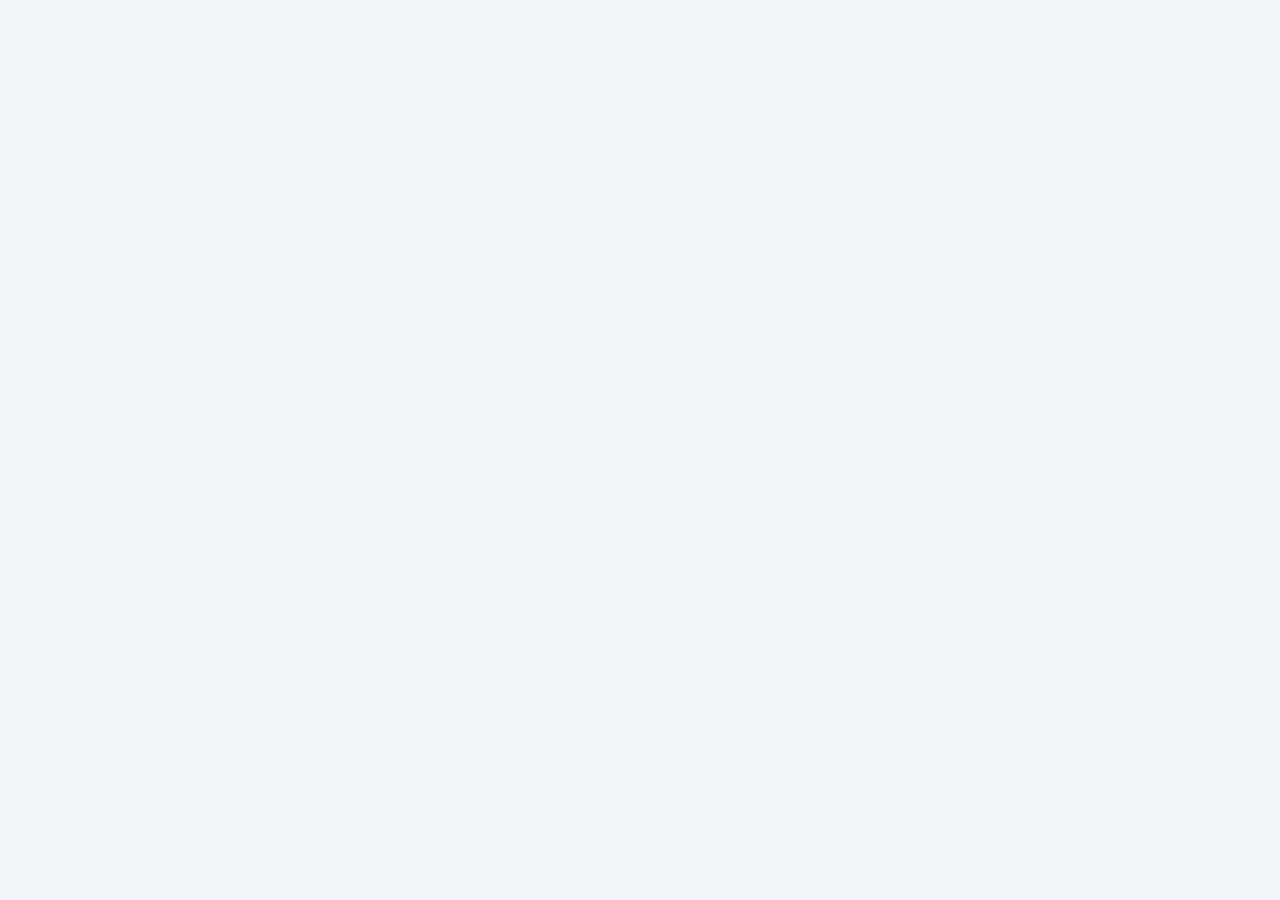
==== padre.html @ 957042de "Seguridad con login y roles, portal de familias y avisos por correo/push - Base de datos: todas las " ====
<!doctype html>
<html lang="es">
<head>
<meta charset="utf-8">
<meta name="viewport" content="width=device-width, initial-scale=1, viewport-fit=cover">
<title>Familias · Campus Norte</title>
<meta name="description" content="Portal de familias de Campus Norte: ingresos, salidas, pases de retiro y avisos.">
<meta name="theme-color" content="#0f4c81">
<link rel="manifest" href="manifest.webmanifest">
<link rel="icon" href="icons/icon.svg" type="image/svg+xml">
<link rel="apple-touch-icon" href="icons/icon-192.png">
<meta name="apple-mobile-web-app-capable" content="yes">
<meta name="apple-mobile-web-app-title" content="Campus Norte">
<link rel="stylesheet" href="https://fonts.googleapis.com/css2?family=Bricolage+Grotesque:wght@600;800&family=Atkinson+Hyperlegible:wght@400;700&display=swap">
<link rel="stylesheet" href="css/app.css">
<script src="https://cdn.jsdelivr.net/npm/@supabase/supabase-js@2.45.4/dist/umd/supabase.js"></script>
</head>
<body class="portal">
<div id="acceso" hidden></div>

<div data-app hidden>
<header class="top" style="padding-bottom:12px">
  <div class="fila">
    <div><h1>Campus Norte · Familias</h1></div>
    <button class="btn chico" id="instalar" hidden style="background:#fff;color:#0f4c81">Instalar app</button>
  </div>
</header>

<main>
  <div class="saludo"><h1 id="saludo">Hola</h1><p id="fecha"></p></div>
  <div id="alertas"></div>

  <section id="v-hoy"><div id="hijos" class="hijo-lista" style="display:grid;gap:16px"></div></section>

  <section id="v-historial" hidden>
    <div class="card">
      <h2>Historial de asistencia</h2>
      <div class="chips" id="hist-hijos"></div>
      <p id="hist-resumen" class="small" style="margin:12px 0 0"></p>
    </div>
    <div class="card tabla"><table class="dias"><thead><tr><th>Día</th><th>Llegó</th><th>Salió</th></tr></thead><tbody id="hist-tabla"></tbody></table></div>
  </section>

  <section id="v-retiros" hidden>
    <div class="card">
      <h2>Pase temporal de retiro</h2>
      <p class="small" style="margin-top:0">¿Otra persona recogerá a tu hijo? Créale un pase. Vale solo para el día que elijas y para un único retiro. En la puerta deberá mostrar su cédula.</p>
      <form id="f-pase" novalidate>
        <div class="campo" id="pase-hijos-box"><label>¿A quién retira?</label><div class="chips" id="pase-hijos"></div></div>
        <div class="campo"><label for="pase-nombre">Nombre completo</label><input id="pase-nombre" autocomplete="off" maxlength="80" placeholder="Ej. Pedro Andrade López"></div>
        <div class="row">
          <div class="campo"><label for="pase-cedula">Cédula</label><input id="pase-cedula" inputmode="numeric" maxlength="10" autocomplete="off" placeholder="10 dígitos"></div>
          <div class="campo"><label for="pase-par">Relación</label><input id="pase-par" list="parentescos" maxlength="40" placeholder="Ej. Tío"></div>
        </div>
        <datalist id="parentescos"><option>Tío</option><option>Tía</option><option>Abuelo</option><option>Abuela</option><option>Hermano mayor</option><option>Vecino/a</option><option>Amigo/a de la familia</option><option>Transporte escolar</option></datalist>
        <div class="campo"><label>¿Qué día?</label>
          <div class="chips" id="pase-dias"></div>
          <input type="date" id="pase-fecha" style="margin-top:8px" aria-label="Otra fecha">
        </div>
        <div id="pase-err" class="error" hidden role="alert"></div>
        <button class="btn" style="width:100%" id="pase-btn">Crear pase</button>
      </form>
    </div>
    <div id="retiros-lista" style="display:grid;gap:16px"></div>
  </section>

  <section id="v-avisos" hidden>
    <div class="card">
      <h2>Notificaciones en este celular</h2>
      <p class="small" id="push-estado" style="margin-top:0"></p>
      <div class="row"><button class="btn" id="push-btn">Activar notificaciones</button></div>
      <div class="aviso" id="ios-ayuda" hidden style="margin-top:12px">En iPhone, primero agrega el portal a tu pantalla de inicio: toca <b>Compartir</b> → <b>Agregar a inicio</b>. Luego ábrelo desde ese ícono y activa las notificaciones.</div>
    </div>
    <div class="card">
      <h2>¿Cómo quieres enterarte?</h2>
      <label class="interruptor"><span>Correo electrónico<br><span class="small" id="pref-correo"></span></span><input type="checkbox" id="pref-email"></label>
      <label class="interruptor"><span>Notificaciones push<br><span class="small">En los dispositivos donde las actives</span></span><input type="checkbox" id="pref-push"></label>
      <p class="small">Las alertas de seguridad (por ejemplo, un intento de retiro no autorizado) siempre te llegarán, aunque desactives los avisos.</p>
      <button class="btn sec" id="prueba">Enviarme un aviso de prueba</button>
    </div>
    <div class="card">
      <h2>Tu cuenta</h2>
      <p class="small" id="cuenta"></p>
      <div class="row"><button class="btn sec" id="salir">Cerrar sesión</button></div>
    </div>
  </section>
</main>

<nav class="bottom" aria-label="Secciones">
  <div>
    <button data-v="hoy" class="on"><span aria-hidden="true">🏫</span>Hoy</button>
    <button data-v="historial"><span aria-hidden="true">📅</span>Historial</button>
    <button data-v="retiros"><span aria-hidden="true">🧑‍🤝‍🧑</span>Retiros</button>
    <button data-v="avisos"><span aria-hidden="true">🔔</span>Avisos</button>
  </div>
</nav>
</div>
<script type="module" src="js/padre.js"></script>
</body>
</html>
---- css/app.css ----
/* Control de Ingreso · Campus Norte — estilos compartidos (personal y portal de familias) */
:root{
  --bg:#f3f6f8; --panel:#ffffff; --ink:#14232e; --muted:#5b6b77; --line:#d9e2e8;
  --brand:#0f4c81; --brand-ink:#ffffff; --brand-soft:#e4ecf5;
  --ok:#1d7a46; --okbg:#e3f5ea; --bad:#b8322a; --badbg:#fbe6e4; --warn:#8a5a10; --warnbg:#fff4de;
  --display:"Bricolage Grotesque", system-ui, sans-serif;
  --body:"Atkinson Hyperlegible", system-ui, sans-serif;
  --radius:14px;
  color-scheme: light;
}
@media (prefers-color-scheme: dark){
  :root:not([data-theme="light"]){
    --bg:#0f171d; --panel:#17222b; --ink:#e8eef2; --muted:#9fb0bc; --line:#2a3945;
    --brand:#4f9ae0; --brand-ink:#08131c; --brand-soft:#1c3247;
    --ok:#4cc483; --okbg:#173326; --bad:#ff7b70; --badbg:#3a1d1b; --warn:#f3c36b; --warnbg:#33281a;
    color-scheme: dark;
  }
}
*{box-sizing:border-box}
html{-webkit-text-size-adjust:100%}
body{margin:0;background:var(--bg);color:var(--ink);font:16px/1.5 var(--body);min-height:100vh}
button,input,select{font:inherit;color:inherit}
a{color:var(--brand)}
[hidden]{display:none!important}
.sr{position:absolute;width:1px;height:1px;overflow:hidden;clip:rect(0 0 0 0);white-space:nowrap}

header.top{background:var(--brand);color:var(--brand-ink);padding:14px 16px 0;position:sticky;top:0;z-index:5}
header.top .fila{display:flex;align-items:center;gap:10px;justify-content:space-between}
header.top h1{font:800 1.2rem var(--display);margin:0}
header.top p{margin:2px 0 10px;opacity:.85;font-size:.85rem}
header.top .usuario{font-size:.8rem;opacity:.9;text-align:right}
header.top .usuario button{background:none;border:0;color:inherit;text-decoration:underline;cursor:pointer;padding:0;font-size:.8rem}
nav.tabs{display:flex;gap:4px;overflow-x:auto;scrollbar-width:none}
nav.tabs button{flex:1;min-width:max-content;border:0;background:transparent;color:inherit;opacity:.75;padding:10px 12px;font-weight:700;border-bottom:3px solid transparent;cursor:pointer}
nav.tabs button.on{opacity:1;border-color:currentColor}

main{max-width:760px;margin:0 auto;padding:16px;display:grid;gap:16px}
.card{background:var(--panel);border:1px solid var(--line);border-radius:var(--radius);padding:16px}
h2{font:600 1.15rem var(--display);margin:0 0 10px}
h3{font:600 1rem var(--display);margin:0 0 8px}
label{font-weight:700;font-size:.9rem;display:block;margin-bottom:4px}
input,select{width:100%;padding:12px;border:1px solid var(--line);border-radius:10px;background:var(--panel);min-height:48px}
input:focus-visible,select:focus-visible,button:focus-visible{outline:3px solid color-mix(in srgb,var(--brand) 55%,transparent);outline-offset:2px}
.row{display:flex;gap:8px;flex-wrap:wrap}.row>*{flex:1;min-width:140px}
.campo{margin-bottom:12px}
.btn{border:0;border-radius:10px;padding:12px 16px;font-weight:700;cursor:pointer;background:var(--brand);color:var(--brand-ink);min-height:48px}
.btn.sec{background:transparent;color:var(--brand);border:1px solid var(--brand)}
.btn.peligro{background:var(--bad);color:#fff}
.btn.ok{background:var(--ok);color:#fff}
.btn:disabled{opacity:.55;cursor:wait}
.btn.chico{min-height:36px;padding:6px 12px;font-size:.88rem}
.small{font-size:.84rem;color:var(--muted)}
.aviso{background:var(--warnbg);border:1px solid color-mix(in srgb,var(--warn) 40%,transparent);color:var(--warn);border-radius:10px;padding:10px 12px;font-size:.88rem}
.error{background:var(--badbg);color:var(--bad);border-radius:10px;padding:10px 12px;font-size:.9rem}

/* Resultados del guardia */
.res{border-radius:var(--radius);padding:16px;display:none;background:var(--panel);border:2px solid var(--line)}
.res.ok{display:block;background:var(--okbg);border-color:var(--ok)}
.res.bad{display:block;background:var(--badbg);border-color:var(--bad)}
.res.neutro{display:block}
.res .big{font:800 1.5rem var(--display);line-height:1.2}
.res.ok .big{color:var(--ok)} .res.bad .big{color:var(--bad)}
.persona{display:flex;gap:12px;align-items:center;margin-top:12px}
.foto{width:64px;height:64px;border-radius:50%;background:var(--brand-soft);display:grid;place-items:center;font:800 1.4rem var(--display);color:var(--brand);flex:none;overflow:hidden}
.foto img{width:100%;height:100%;object-fit:cover}
.foto.g{width:84px;height:84px;font-size:1.8rem}
.salud{color:var(--warn);font-weight:700}
.msg{margin-top:14px;background:var(--panel);border:1px solid var(--line);border-radius:10px;padding:12px}
#lector{width:100%;max-width:360px;margin:0 auto}

/* Panel */
.kpis{display:grid;grid-template-columns:repeat(4,1fr);gap:8px}
@media (max-width:480px){.kpis{grid-template-columns:repeat(2,1fr)}}
.kpi{text-align:center;padding:8px;border-radius:10px;background:var(--bg)}
.kpi b{display:block;font:800 1.8rem var(--display);font-variant-numeric:tabular-nums}
.kpi span{font-size:.8rem;color:var(--muted)}
.kpi.alerta b{color:var(--bad)}
.tabla{overflow-x:auto}
table{width:100%;border-collapse:collapse;font-variant-numeric:tabular-nums}
td,th{text-align:left;padding:8px 6px;border-bottom:1px solid var(--line);font-size:.92rem;vertical-align:top}
.bar{height:8px;background:var(--line);border-radius:4px;overflow:hidden;min-width:60px}.bar i{display:block;height:100%;background:var(--ok)}
.pill{display:inline-block;font-size:.75rem;font-weight:700;padding:2px 8px;border-radius:99px;white-space:nowrap}
.p-ingreso,.p-presente{background:var(--okbg);color:var(--ok)}
.p-salida,.p-retirado{background:var(--brand-soft);color:var(--brand)}
.p-intento_rechazado{background:var(--badbg);color:var(--bad)}
.p-ausente{background:var(--line);color:var(--muted)}

/* Carnets */
.carnets{display:grid;grid-template-columns:repeat(auto-fill,minmax(170px,1fr));gap:12px}
.carnet{border:1px solid var(--line);border-radius:12px;padding:10px;text-align:center;background:var(--panel)}
.carnet.inactivo{opacity:.6}
.carnet .qr{display:flex;justify-content:center;margin:6px 0;background:#fff;padding:6px;border-radius:6px}
.carnet .acciones{display:grid;gap:6px;margin-top:6px}

/* Login */
.login{max-width:420px;margin:8vh auto 0;padding:16px}
.login .card{padding:24px}
.login h1{font:800 1.5rem var(--display);margin:0 0 4px;color:var(--brand)}
.login .marca{display:flex;align-items:center;gap:10px;margin-bottom:16px}
.login .marca img{width:44px;height:44px;border-radius:10px}

/* ============ Portal de familias ============ */
body.portal main{padding-bottom:96px}
.saludo h1{font:800 1.45rem var(--display);margin:0}
.saludo p{margin:0;color:var(--muted)}
.hijo{display:grid;gap:12px}
.hijo .cab{display:flex;gap:14px;align-items:center}
.hijo .cab b{font:700 1.15rem var(--display);display:block}
.estado{border-radius:12px;padding:14px 16px;display:flex;gap:12px;align-items:center;font-weight:700}
.estado .ico{font-size:1.6rem;line-height:1}
.estado small{display:block;font-weight:400;opacity:.85}
.estado.presente{background:var(--okbg);color:var(--ok)}
.estado.retirado{background:var(--brand-soft);color:var(--brand)}
.estado.ausente{background:var(--bg);color:var(--muted);border:1px dashed var(--line)}
.linea{list-style:none;margin:0;padding:0;position:relative}
.linea li{position:relative;padding:0 0 14px 28px}
.linea li:before{content:"";position:absolute;left:8px;top:6px;bottom:-6px;width:2px;background:var(--line)}
.linea li:last-child:before{display:none}
.linea li i{position:absolute;left:2px;top:4px;width:14px;height:14px;border-radius:50%;background:var(--ok);border:2px solid var(--panel)}
.linea li.salida i{background:var(--brand)} .linea li.intento_rechazado i{background:var(--bad)}
.linea .h{font-variant-numeric:tabular-nums;font-weight:700;margin-right:6px}
.urgente{background:var(--badbg);border:2px solid var(--bad);color:var(--ink);border-radius:var(--radius);padding:14px 16px}
.urgente b{color:var(--bad)}
.urgente .row{margin-top:10px}
.lista{list-style:none;margin:0;padding:0}
.lista li{display:flex;align-items:center;gap:10px;justify-content:space-between;padding:10px 0;border-bottom:1px solid var(--line)}
.lista li:last-child{border-bottom:0}
.chips{display:flex;gap:8px;flex-wrap:wrap}
.chip{border:1px solid var(--line);background:var(--panel);border-radius:99px;padding:8px 14px;cursor:pointer;font-weight:700;min-height:40px}
.chip.on{background:var(--brand);color:var(--brand-ink);border-color:var(--brand)}
.interruptor{display:flex;align-items:center;justify-content:space-between;gap:12px;padding:10px 0}
.interruptor input{width:52px;min-height:auto;height:28px;appearance:none;background:var(--line);border-radius:99px;position:relative;cursor:pointer;border:0;padding:0;flex:none;transition:background .2s}
.interruptor input:before{content:"";position:absolute;top:3px;left:3px;width:22px;height:22px;border-radius:50%;background:#fff;transition:transform .2s}
.interruptor input:checked{background:var(--ok)}
.interruptor input:checked:before{transform:translateX(24px)}
.bottom{position:fixed;left:0;right:0;bottom:0;background:var(--panel);border-top:1px solid var(--line);display:flex;justify-content:center;padding-bottom:env(safe-area-inset-bottom);z-index:5}
.bottom div{display:flex;max-width:760px;width:100%}
.bottom button{flex:1;border:0;background:none;padding:8px 4px 10px;display:grid;justify-items:center;gap:2px;font-size:.78rem;font-weight:700;color:var(--muted);cursor:pointer;min-height:60px}
.bottom button span{font-size:1.3rem;line-height:1.2}
.bottom button.on{color:var(--brand)}
.toast{position:fixed;left:50%;bottom:90px;transform:translateX(-50%);background:var(--ink);color:var(--bg);padding:10px 16px;border-radius:10px;font-weight:700;z-index:20;max-width:calc(100% - 32px);box-shadow:0 6px 24px rgba(0,0,0,.2)}
.dias td:first-child{text-transform:capitalize}

@media print{
  header.top, nav, .no-print, .bottom{display:none!important}
  body{background:#fff} main{max-width:none;padding:0}
  .carnet{break-inside:avoid;border:1px solid #999}
  .carnet .acciones{display:none}
}
@media (prefers-reduced-motion: reduce){*{transition:none!important;scroll-behavior:auto!important}}
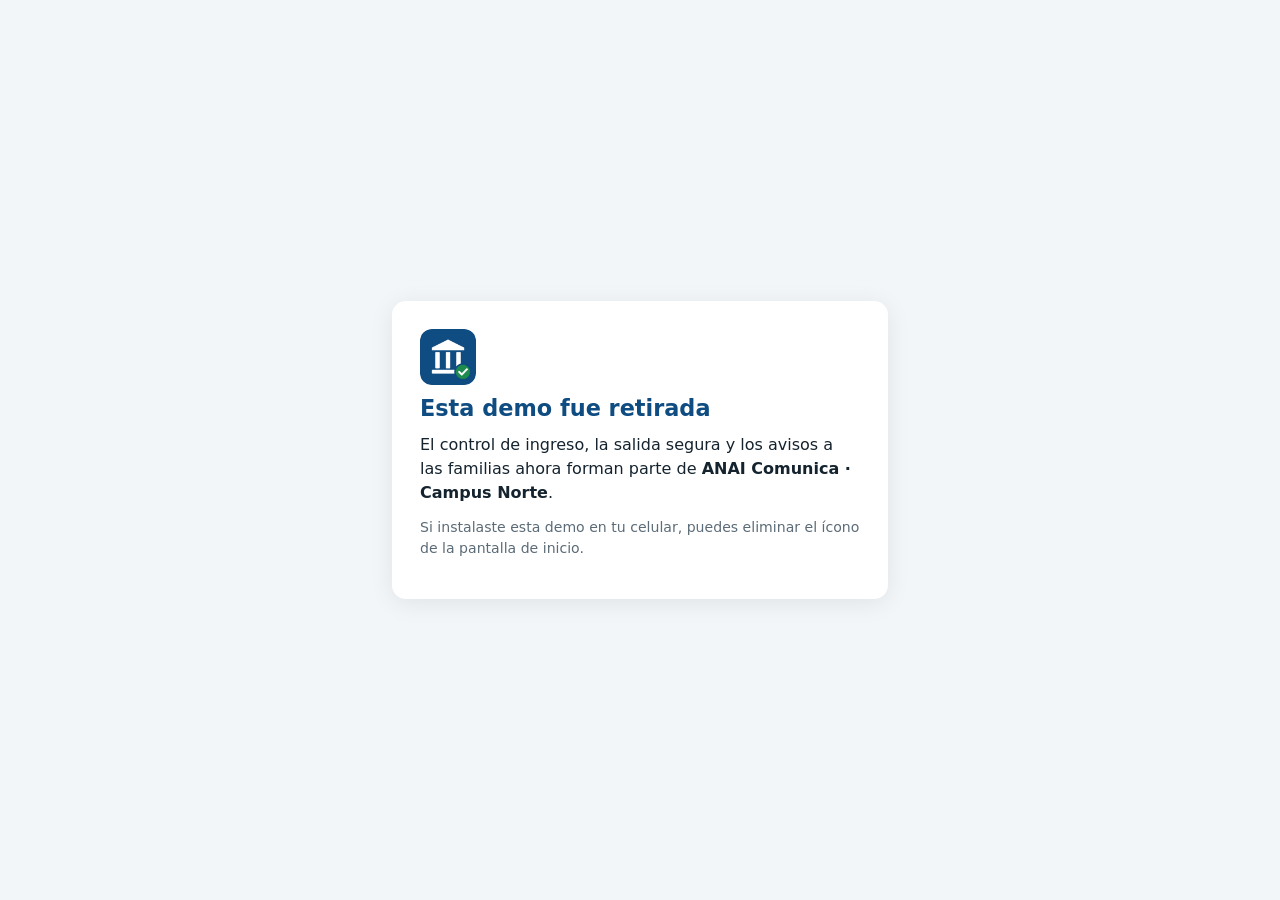
==== commit f8ee4fbe: "Retira la demo: aviso en su lugar y service worker que se desinstala La funcionalidad pasa a ANAI Co" ====
--- a/padre.html
+++ b/padre.html
@@ -2,99 +2,28 @@
 <html lang="es">
 <head>
 <meta charset="utf-8">
-<meta name="viewport" content="width=device-width, initial-scale=1, viewport-fit=cover">
-<title>Familias · Campus Norte</title>
-<meta name="description" content="Portal de familias de Campus Norte: ingresos, salidas, pases de retiro y avisos.">
-<meta name="theme-color" content="#0f4c81">
-<link rel="manifest" href="manifest.webmanifest">
-<link rel="icon" href="icons/icon.svg" type="image/svg+xml">
-<link rel="apple-touch-icon" href="icons/icon-192.png">
-<meta name="apple-mobile-web-app-capable" content="yes">
-<meta name="apple-mobile-web-app-title" content="Campus Norte">
-<link rel="stylesheet" href="https://fonts.googleapis.com/css2?family=Bricolage+Grotesque:wght@600;800&family=Atkinson+Hyperlegible:wght@400;700&display=swap">
-<link rel="stylesheet" href="css/app.css">
-<script src="https://cdn.jsdelivr.net/npm/@supabase/supabase-js@2.45.4/dist/umd/supabase.js"></script>
+<meta name="viewport" content="width=device-width, initial-scale=1">
+<title>Demo retirada · Campus Norte</title>
+<meta name="robots" content="noindex">
+<style>
+:root{--bg:#f3f6f8;--panel:#fff;--ink:#14232e;--muted:#5b6b77;--brand:#0f4c81;color-scheme:light}
+@media (prefers-color-scheme:dark){:root{--bg:#0f171d;--panel:#17222b;--ink:#e8eef2;--muted:#9fb0bc;--brand:#4f9ae0;color-scheme:dark}}
+body{margin:0;min-height:100vh;display:grid;place-items:center;background:var(--bg);color:var(--ink);font:16px/1.5 system-ui,sans-serif;padding:16px;box-sizing:border-box}
+main{max-width:440px;background:var(--panel);border-radius:14px;padding:28px;box-shadow:0 4px 24px rgba(0,0,0,.08)}
+h1{color:var(--brand);font-size:1.4rem;margin:0 0 8px}p{margin:0 0 12px}.small{color:var(--muted);font-size:.88rem}
+</style>
 </head>
-<body class="portal">
-<div id="acceso" hidden></div>
-
-<div data-app hidden>
-<header class="top" style="padding-bottom:12px">
-  <div class="fila">
-    <div><h1>Campus Norte · Familias</h1></div>
-    <button class="btn chico" id="instalar" hidden style="background:#fff;color:#0f4c81">Instalar app</button>
-  </div>
-</header>
-
+<body>
 <main>
-  <div class="saludo"><h1 id="saludo">Hola</h1><p id="fecha"></p></div>
-  <div id="alertas"></div>
-
-  <section id="v-hoy"><div id="hijos" class="hijo-lista" style="display:grid;gap:16px"></div></section>
-
-  <section id="v-historial" hidden>
-    <div class="card">
-      <h2>Historial de asistencia</h2>
-      <div class="chips" id="hist-hijos"></div>
-      <p id="hist-resumen" class="small" style="margin:12px 0 0"></p>
-    </div>
-    <div class="card tabla"><table class="dias"><thead><tr><th>Día</th><th>Llegó</th><th>Salió</th></tr></thead><tbody id="hist-tabla"></tbody></table></div>
-  </section>
-
-  <section id="v-retiros" hidden>
-    <div class="card">
-      <h2>Pase temporal de retiro</h2>
-      <p class="small" style="margin-top:0">¿Otra persona recogerá a tu hijo? Créale un pase. Vale solo para el día que elijas y para un único retiro. En la puerta deberá mostrar su cédula.</p>
-      <form id="f-pase" novalidate>
-        <div class="campo" id="pase-hijos-box"><label>¿A quién retira?</label><div class="chips" id="pase-hijos"></div></div>
-        <div class="campo"><label for="pase-nombre">Nombre completo</label><input id="pase-nombre" autocomplete="off" maxlength="80" placeholder="Ej. Pedro Andrade López"></div>
-        <div class="row">
-          <div class="campo"><label for="pase-cedula">Cédula</label><input id="pase-cedula" inputmode="numeric" maxlength="10" autocomplete="off" placeholder="10 dígitos"></div>
-          <div class="campo"><label for="pase-par">Relación</label><input id="pase-par" list="parentescos" maxlength="40" placeholder="Ej. Tío"></div>
-        </div>
-        <datalist id="parentescos"><option>Tío</option><option>Tía</option><option>Abuelo</option><option>Abuela</option><option>Hermano mayor</option><option>Vecino/a</option><option>Amigo/a de la familia</option><option>Transporte escolar</option></datalist>
-        <div class="campo"><label>¿Qué día?</label>
-          <div class="chips" id="pase-dias"></div>
-          <input type="date" id="pase-fecha" style="margin-top:8px" aria-label="Otra fecha">
-        </div>
-        <div id="pase-err" class="error" hidden role="alert"></div>
-        <button class="btn" style="width:100%" id="pase-btn">Crear pase</button>
-      </form>
-    </div>
-    <div id="retiros-lista" style="display:grid;gap:16px"></div>
-  </section>
-
-  <section id="v-avisos" hidden>
-    <div class="card">
-      <h2>Notificaciones en este celular</h2>
-      <p class="small" id="push-estado" style="margin-top:0"></p>
-      <div class="row"><button class="btn" id="push-btn">Activar notificaciones</button></div>
-      <div class="aviso" id="ios-ayuda" hidden style="margin-top:12px">En iPhone, primero agrega el portal a tu pantalla de inicio: toca <b>Compartir</b> → <b>Agregar a inicio</b>. Luego ábrelo desde ese ícono y activa las notificaciones.</div>
-    </div>
-    <div class="card">
-      <h2>¿Cómo quieres enterarte?</h2>
-      <label class="interruptor"><span>Correo electrónico<br><span class="small" id="pref-correo"></span></span><input type="checkbox" id="pref-email"></label>
-      <label class="interruptor"><span>Notificaciones push<br><span class="small">En los dispositivos donde las actives</span></span><input type="checkbox" id="pref-push"></label>
-      <p class="small">Las alertas de seguridad (por ejemplo, un intento de retiro no autorizado) siempre te llegarán, aunque desactives los avisos.</p>
-      <button class="btn sec" id="prueba">Enviarme un aviso de prueba</button>
-    </div>
-    <div class="card">
-      <h2>Tu cuenta</h2>
-      <p class="small" id="cuenta"></p>
-      <div class="row"><button class="btn sec" id="salir">Cerrar sesión</button></div>
-    </div>
-  </section>
+  <img src="icons/icon-192.png" alt="" width="56" height="56" style="border-radius:12px">
+  <h1>Esta demo fue retirada</h1>
+  <p>El control de ingreso, la salida segura y los avisos a las familias ahora forman parte de <b>ANAI Comunica · Campus Norte</b>.</p>
+  <p class="small">Si instalaste esta demo en tu celular, puedes eliminar el ícono de la pantalla de inicio.</p>
 </main>
-
-<nav class="bottom" aria-label="Secciones">
-  <div>
-    <button data-v="hoy" class="on"><span aria-hidden="true">🏫</span>Hoy</button>
-    <button data-v="historial"><span aria-hidden="true">📅</span>Historial</button>
-    <button data-v="retiros"><span aria-hidden="true">🧑‍🤝‍🧑</span>Retiros</button>
-    <button data-v="avisos"><span aria-hidden="true">🔔</span>Avisos</button>
-  </div>
-</nav>
-</div>
-<script type="module" src="js/padre.js"></script>
+<script>
+// Desinstala el service worker de la demo y borra su caché
+if ("serviceWorker" in navigator) navigator.serviceWorker.getRegistrations().then(rs => rs.forEach(r => r.unregister()));
+if (window.caches) caches.keys().then(ks => ks.forEach(k => caches.delete(k)));
+</script>
 </body>
 </html>
